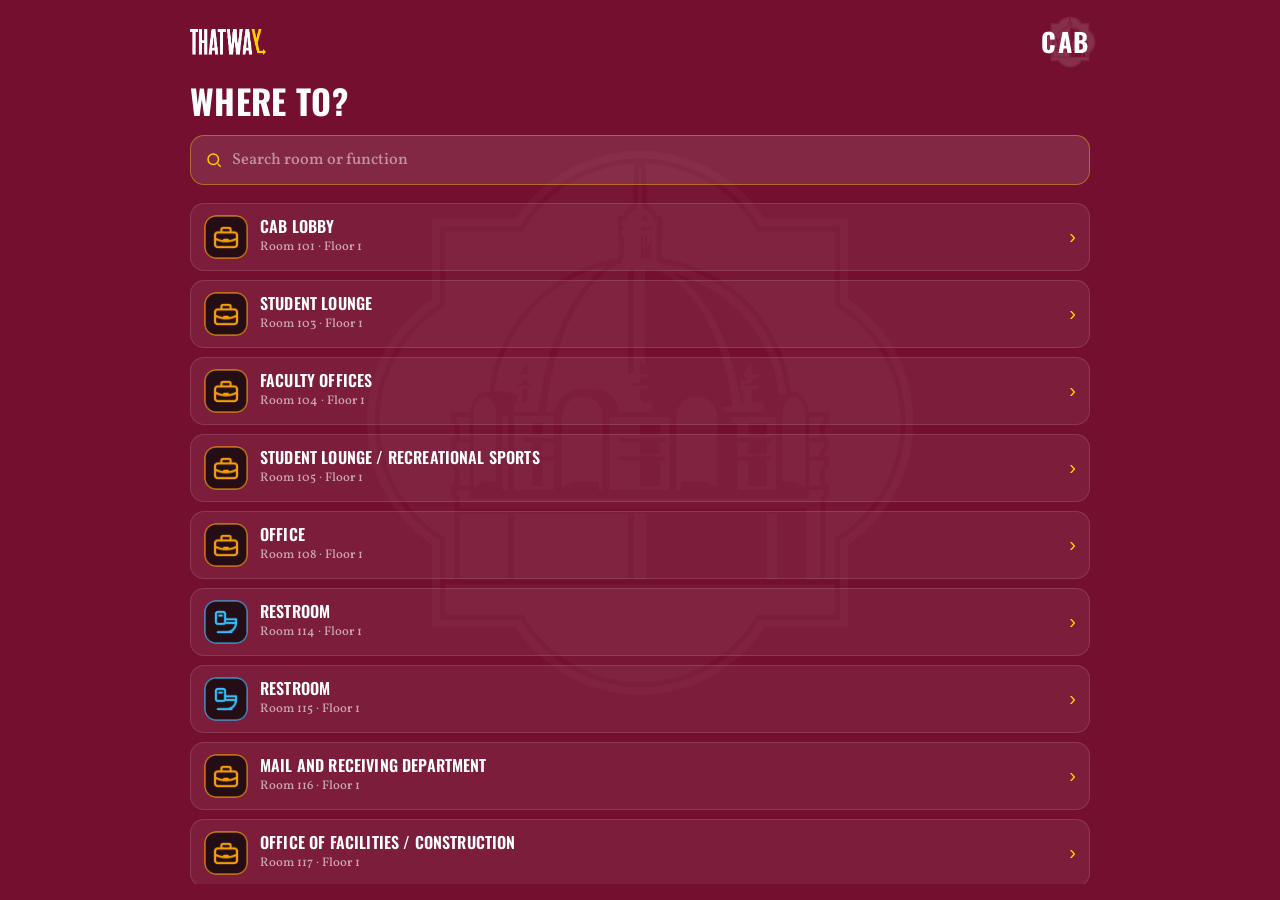
==== editor.html @ 7601133b "Add files via upload" ====
<!doctype html><html lang="en"><head><meta charset="utf-8">
<meta name="viewport" content="width=device-width, initial-scale=1, maximum-scale=1, viewport-fit=cover">
<meta name="apple-mobile-web-app-title" content="ThatWay Editor">
<meta name="theme-color" content="#740F2F">
<title>ThatWay · CAB — Editor (privat)</title>
<link rel="stylesheet" href="style.css">
<link rel="stylesheet" href="editor.css">
</head>
<body>
<div class="phone">

  <div class="screen" id="searchScreen">
    <div class="shead">
      <img class="brandlogo" src="images/thatway-logo.png" alt="ThatWay">
      <div class="cabtag"><img class="dome" src="images/dome-header.png" alt=""><span class="txt">CAB</span></div>
    </div>
    <div class="sh1">Where to?</div>
    <div class="sbar">
      <svg width="18" height="18" viewBox="0 0 24 24" fill="none" stroke="#FFCD00" stroke-width="2"><circle cx="11" cy="11" r="7"/><path d="M21 21l-4-4"/></svg>
      <input id="q" placeholder="Search room or function" autocomplete="off" autocapitalize="characters">
      <button class="sclear" id="sclear" aria-label="Clear">✕</button>
    </div>
    <div class="dlist" id="dlist"></div>
  </div>

  <div id="navScreen" hidden>
    <div class="hdr">
      <img class="brandlogo" src="images/thatway-logo.png" alt="ThatWay">
      <div class="dest"><div class="nm" id="destName"></div><div class="sub" id="destSub"></div></div>
      <div class="floorpill" id="floorPill">Floor 1</div>
    </div>
    <div class="stage" id="stage">
      <canvas id="glc"></canvas>
      <div class="scrim"></div>
      <div class="tag">360°</div>
      <div class="look" id="look" hidden>↔ Look around</div>
      <div class="edge" id="edgeL"><div class="a">‹</div><div class="t">That way</div></div>
      <div class="edge" id="edgeR"><div class="a">›</div><div class="t">That way</div></div>
      <div class="pinA" id="pinA"><svg viewBox="0 0 24 24"><path d="M12 1.5c-4.4 0-8 3.5-8 7.9 0 5.6 8 13.1 8 13.1s8-7.5 8-13.1c0-4.4-3.6-7.9-8-7.9z" fill="#22C55E" stroke="#fff" stroke-width="1.4"/><circle cx="12" cy="9.3" r="3" fill="#fff"/></svg></div>
      <div class="floorB" id="floorB"><div class="fbox"><span class="fic">▲</span><span class="ftxt"><b>Floor&nbsp;4</b><i>Take this elevator up</i></span></div></div>
      <div class="card"><div class="big" id="bigTxt"></div><div class="sub" id="subTxt"></div></div>
      <div class="load" id="load"><div class="spin"></div><div id="loadTxt">Loading 360° view…</div></div>
      <div id="handles"></div>
      <button class="editBtn" id="editBtn" title="Edit route">✏️</button>
      <div class="editBar" id="editBar" hidden>
        <button id="ePrev">◀</button><span id="eStep">1/1</span><button id="eNext">▶</button>
        <span class="ebsep"></span>
        <button id="eImg" title="Change this step's photo">🖼</button>
        <button id="eStepAdd" title="Add step (choose photo)">S＋</button>
        <button id="eStepDel" title="Delete step">S－</button>
        <button id="eGoal" title="Toggle destination step (🎯)">🎯</button>
        <span class="ebsep"></span>
        <button id="eAdd" title="Add line point">＋</button>
        <button id="eDel" title="Delete last line point">－</button>
        <button id="eReset" title="Reset line">↺</button>
        <button id="eView" title="Remember view here">📷</button>
        <span class="ebsep"></span>
        <button id="eAuto" title="Reset route to automatic">⟲</button>
        <button id="eExp" title="Export / Save">💾</button>
        <button id="eDone" title="Done">✓</button>
      </div>
      <div class="ebhint" id="ebhint" hidden>Drag the points on the floor · “＋” then tap the floor · Green = start</div>
      <div class="expModal" id="expModal" hidden><div class="expBox"><b>Route saved ✓</b><div style="font-size:12px;color:#cbb">Saved on this device. Copy it and send it to bake into saved.js.</div><textarea id="expTxt" readonly></textarea><div class="expbtns"><button id="expCopy">Copy</button><button id="expClose">Close</button></div></div></div>
      <div class="pickModal" id="picker" hidden><div class="pickBox"><div class="pickHead"><b id="pickTitle">Choose a photo</b><button id="pickClose">✕</button></div><div class="pickGrid" id="pickGrid"></div></div></div>
    </div>
    <div class="foot">
      <div class="dots" id="dots"></div>
      <div class="navrow"><button class="btn back" id="backBtn">Back</button><button class="btn" id="nextBtn">Next ›</button></div>
    </div>
  </div>

  <div class="done" id="done">
    <div class="check"><svg width="46" height="46" viewBox="0 0 24 24" fill="none" stroke="#fff" stroke-width="3" stroke-linecap="round" stroke-linejoin="round"><path d="M4 12l5 5L20 6"/></svg></div>
    <div class="arv">You've arrived</div>
    <h2 id="doneName"></h2>
    <div class="dsub" id="doneSub"></div>
    <button class="doneBtn" id="toSearch">Back to search</button>
    <button class="doneLink" id="again">Walk it again</button>
  </div>

</div>
<script src="three.min.js"></script>
<script src="rooms.js"></script>
<script src="map.js"></script>
<script src="saved.js"></script>
<script src="directions.js"></script>
<script src="app.js"></script>
<script src="editor.js"></script>
</body></html>
---- style.css ----
/* ============================================================
   THATWAY · CAB — DESIGN (TAMU-SA Brand)
   ------------------------------------------------------------
   Farben hier in :root ändern, dann greift es überall.
   --maroon = Hintergrund (Madla Maroon)
   --yellow = Akzent (Yellow Rose) · Text darauf = --ink
   Fonts: Oswald (Headlines) · Vollkorn (Text/Subheads)
   ============================================================ */
@import url('https://fonts.googleapis.com/css2?family=Oswald:wght@500;600;700&family=Vollkorn:wght@400;500;600;700&display=swap');

:root{
  --maroon:#740F2F;        /* Madla Maroon (Basis)      */
  --maroon-deep:#4E0A20;   /* dunkler für Tiefe          */
  --maroon-hi:#8C1D3E;     /* heller für Flächen         */
  --yellow:#FFCD00;        /* Yellow Rose (Akzent)       */
  --ink:#020000;           /* Jaguar Black (Text auf Gelb)*/
  --white:#FFFFFF;         /* Esperanza White (Fließtext)*/
  --gray:#B1B1B1;          /* General Gray               */
  --green:#22C55E;         /* nur Ankunfts-Haken         */
  --line:#2F86FF;          /* Bodenlinie (funktional)    */
  --head:'Oswald',system-ui,sans-serif;
  --body:'Vollkorn',Georgia,serif;
}
*{margin:0;padding:0;box-sizing:border-box}
[hidden]{display:none!important}
html,body{height:100%;margin:0;overflow:hidden;overscroll-behavior:none;background:var(--maroon-deep)}
body{font-family:var(--body);color:var(--white);
  background:radial-gradient(130% 90% at 50% -10%,var(--maroon-hi),var(--maroon) 45%,var(--maroon-deep));
  display:flex;align-items:center;justify-content:center}

.phone{position:relative;width:100vw;height:100vh;height:100dvh;overflow:hidden;display:flex;flex-direction:column;background:transparent}
.notch{display:none}

/* ===== Focus (Tastatur) ===== */
button:focus-visible,input:focus-visible,.drow:focus-visible{outline:3px solid var(--yellow);outline-offset:3px}

/* ============================================================
   NAV-HEADER (im 360°-Screen)
   ============================================================ */
.hdr{position:relative;z-index:30;display:flex;align-items:center;gap:12px;
  padding:calc(env(safe-area-inset-top,0px) + 16px) 18px 10px}
.hdr .brandlogo{height:24px;flex:none}
.dest{flex:1;min-width:0}
.dest .lab{font-family:var(--head);font-weight:500;letter-spacing:.18em;font-size:9px;color:var(--yellow);text-transform:uppercase}
.dest .nm{font-family:var(--head);font-weight:700;font-size:17px;color:var(--white);line-height:1.05;
  white-space:nowrap;overflow:hidden;text-overflow:ellipsis;text-transform:uppercase;letter-spacing:.01em}
.dest .sub{font-family:var(--body);font-weight:500;font-size:12px;color:rgba(255,255,255,.62);margin-top:1px;
  white-space:nowrap;overflow:hidden;text-overflow:ellipsis}
.floorpill{flex:none;background:var(--yellow);border:1px solid var(--yellow);color:var(--ink);
  font-family:var(--head);font-weight:600;font-size:11px;padding:6px 11px;border-radius:999px;white-space:nowrap;text-transform:uppercase;letter-spacing:.04em}

/* ============================================================
   360°-BÜHNE
   ============================================================ */
.stage{position:relative;flex:1;margin:6px 12px 0;border-radius:20px;overflow:hidden;background:#000;
  box-shadow:inset 0 0 0 1px rgba(255,255,255,.06);touch-action:none;cursor:grab}
.stage:active{cursor:grabbing}
#glc{position:absolute;inset:0;width:100%;height:100%;display:block}
.scrim{position:absolute;inset:0;z-index:4;pointer-events:none;
  background:linear-gradient(to bottom,rgba(0,0,0,.32) 0%,rgba(0,0,0,0) 20%,rgba(0,0,0,0) 50%,rgba(0,0,0,.6) 100%)}
.tag{position:absolute;left:12px;top:10px;z-index:8;background:rgba(0,0,0,.5);border:1px solid rgba(255,205,0,.4);
  color:var(--yellow);font-size:9px;padding:3px 9px;border-radius:999px;letter-spacing:.03em;font-weight:600;font-family:var(--head)}
.look{position:absolute;top:10px;right:12px;z-index:8;background:rgba(0,0,0,.5);border:1px solid rgba(255,255,255,.2);
  color:rgba(255,255,255,.85);font-size:10px;padding:4px 10px;border-radius:999px;transition:opacity .5s;font-family:var(--body)}

/* Rand-Hinweis „That way“ */
.edge{position:absolute;top:48%;z-index:7;transform:translateY(-50%);display:none;flex-direction:column;align-items:center;gap:4px;pointer-events:none}
.edge.on{display:flex;animation:pulse 1.1s infinite}
@keyframes pulse{0%,100%{opacity:.5}50%{opacity:1}}
.edge .a{font-size:36px;color:var(--yellow);line-height:1;filter:drop-shadow(0 2px 5px rgba(0,0,0,.7))}
.edge .t{font-size:9px;color:#fff;background:rgba(0,0,0,.6);padding:2px 7px;border-radius:999px;white-space:nowrap;font-family:var(--body)}
#edgeL{left:8px}#edgeR{right:8px}

/* Aufzug-Hinweis */
.floorB{position:absolute;z-index:6;pointer-events:none;transform:translate(-50%,-50%);transition:opacity .2s;opacity:0}
.fbox{display:flex;align-items:center;gap:10px;background:linear-gradient(180deg,var(--maroon-hi),var(--maroon-deep));
  border:2px solid var(--yellow);border-radius:16px;padding:9px 15px;box-shadow:0 10px 24px rgba(0,0,0,.55);animation:bob 1.3s infinite ease-in-out}
.fic{font-size:26px;color:var(--yellow);line-height:1;animation:upf 1.1s infinite ease-in-out}
.ftxt{display:flex;flex-direction:column;font-family:var(--head);color:#fff;line-height:1.15}
.ftxt b{font-size:18px;font-weight:700;color:var(--yellow);letter-spacing:.3px}
.ftxt i{font-size:11.5px;font-style:normal;opacity:.9;font-family:var(--body)}
@keyframes upf{0%,100%{transform:translateY(0)}50%{transform:translateY(-4px)}}

/* Ankunfts-Pin */
.pinA{position:absolute;z-index:6;pointer-events:none;transform:translate(-50%,-100%);transition:opacity .2s}
.pinA svg{width:64px;height:80px;filter:drop-shadow(0 5px 8px rgba(0,0,0,.5));animation:bob 1.1s infinite ease-in-out}
@keyframes bob{0%,100%{transform:translateY(0)}50%{transform:translateY(-9px)}}

/* Info-Karte */
.card{position:absolute;left:12px;right:12px;bottom:12px;z-index:9;background:rgba(30,6,15,.86);
  border:1px solid rgba(255,205,0,.35);border-radius:16px;padding:13px 16px;backdrop-filter:blur(6px)}
.card .big{font-family:var(--head);font-weight:700;font-size:20px;line-height:1.14;color:var(--white);text-transform:uppercase;letter-spacing:.01em}
.card .sub{font-family:var(--body);font-weight:500;font-size:13.5px;color:#f3e7cf;margin-top:3px}

/* Marken-Loader */
.load{position:absolute;inset:0;z-index:12;display:flex;flex-direction:column;gap:12px;align-items:center;justify-content:center;
  color:#f3e7cf;font-size:12px;font-family:var(--body);background:var(--maroon-deep);transition:opacity .3s}
.load .spin{width:34px;height:34px;border:3px solid rgba(255,255,255,.2);border-top-color:var(--yellow);border-radius:50%;animation:spin .8s linear infinite}
@keyframes spin{to{transform:rotate(360deg)}}

/* ===== Fuß / Buttons ===== */
#navScreen{display:flex;flex-direction:column;flex:1;min-height:0}
.foot{padding:12px 16px calc(env(safe-area-inset-bottom,0px) + 18px);z-index:30}
.dots{display:flex;gap:5px;justify-content:center;margin-bottom:12px}
.dots i{width:6px;height:6px;border-radius:50%;background:rgba(255,255,255,.22);transition:.25s}
.dots i.on{background:var(--yellow);width:18px;border-radius:6px}
.navrow{display:flex;gap:8px;max-width:640px;margin:0 auto;width:100%}
.btn{border:0;border-radius:15px;padding:16px 0;font-family:var(--head);font-weight:700;font-size:17px;cursor:pointer;
  transition:transform .15s ease,filter .15s ease;text-transform:uppercase;letter-spacing:.03em}
#nextBtn{flex:1;background:var(--yellow);color:var(--ink);box-shadow:0 8px 22px rgba(255,205,0,.28)}
#nextBtn:hover{filter:brightness(1.05)}
.btn.back{flex:0 0 54px;width:54px;background:rgba(255,255,255,.12);color:#fff;font-size:13px;border:1px solid rgba(255,255,255,.25)}
.btn:active{transform:scale(.98)}
.btn.back[disabled]{opacity:.3;cursor:default}
#nextBtn.arrive{background:var(--green);color:#04220f}

/* ============================================================
   ANKUNFT (dynamisch, Markenfarben)
   ============================================================ */
.done{position:absolute;inset:0;z-index:50;display:none;flex-direction:column;align-items:center;justify-content:center;text-align:center;padding:30px;
  background:radial-gradient(120% 90% at 50% 26%,var(--maroon-hi),var(--maroon) 52%,var(--maroon-deep))}
.done.show{display:flex}
.check{width:96px;height:96px;border-radius:50%;background:var(--green);display:flex;align-items:center;justify-content:center;
  box-shadow:0 0 0 12px rgba(34,197,94,.16);margin-bottom:22px}
.done .arv{font-family:var(--body);font-weight:600;font-size:13px;letter-spacing:.18em;text-transform:uppercase;color:var(--yellow);margin-bottom:10px}
.done h2{font-family:var(--head);font-weight:700;font-size:27px;line-height:1.1;text-transform:uppercase;color:#fff;max-width:16ch}
.done .dsub{font-family:var(--body);font-weight:500;font-size:15px;color:rgba(255,255,255,.72);margin-top:8px}
.doneBtn{margin-top:28px;background:var(--yellow);color:var(--ink);border:0;border-radius:14px;padding:15px 32px;
  font-family:var(--head);font-weight:700;font-size:16px;cursor:pointer;text-transform:uppercase;letter-spacing:.03em}
.doneBtn:active{transform:scale(.98)}
.doneLink{margin-top:14px;background:none;border:0;color:rgba(255,255,255,.6);font-size:13px;cursor:pointer;text-decoration:underline;font-family:var(--body)}

/* ============================================================
   SUCH-/START-SCREEN
   ============================================================ */
.screen{position:absolute;inset:0;z-index:20;display:flex;flex-direction:column;align-items:center;
  padding:calc(env(safe-area-inset-top,0px) + 22px) 20px calc(env(safe-area-inset-bottom,0px) + 16px);
  background:url(images/dome-watermark.png) center 42% / min(560px,72%) auto no-repeat, var(--maroon)}
.screen>*{width:100%;max-width:900px;margin-left:auto;margin-right:auto}

.shead{display:flex;align-items:center;gap:12px;margin-bottom:22px;position:relative}
.shead .brandlogo{height:26px;flex:none}
.cabtag{margin-left:auto;position:relative;display:flex;align-items:center;justify-content:flex-end}
.cabtag .dome{position:absolute;right:-6px;top:50%;transform:translateY(-50%);height:52px;opacity:.9;pointer-events:none}
.cabtag .txt{font-family:var(--head);font-weight:700;font-size:26px;letter-spacing:.06em;color:var(--white);position:relative}

.sh1{font-family:var(--head);font-weight:700;font-size:30px;line-height:1.05;margin-bottom:16px;text-transform:uppercase;letter-spacing:.01em}

.sbar{display:flex;align-items:center;gap:9px;background:rgba(255,255,255,.10);border:1px solid rgba(255,205,0,.4);
  border-radius:14px;padding:13px 14px;margin-bottom:18px}
.sbar input{flex:1;background:none;border:0;outline:0;color:#fff;font-family:var(--body);font-weight:500;font-size:16px}
.sbar input::placeholder{color:rgba(255,255,255,.5)}
.sclear{flex:none;width:24px;height:24px;border-radius:50%;border:0;background:rgba(255,255,255,.15);color:#fff;
  font-size:14px;line-height:1;cursor:pointer;display:none}
.sclear.show{display:block}

.dlist{display:flex;flex-direction:column;gap:9px;overflow:auto;flex:1;min-height:0;width:100%;max-width:900px;padding-bottom:8px}
.dlist::-webkit-scrollbar{width:0}

.drow{display:flex;align-items:center;gap:12px;width:100%;text-align:left;cursor:pointer;
  background:rgba(255,255,255,.06);border:1px solid rgba(255,255,255,.12);border-radius:14px;padding:11px 13px;color:#fff;
  transition:transform .16s ease,border-color .16s ease,background .16s ease}
.drow:hover{transform:translateY(-2px);border-color:rgba(255,205,0,.65);background:rgba(255,255,255,.09)}
.drow:active{transform:scale(.99)}
.drow .ic{width:44px;height:44px;flex:none;display:flex;align-items:center;justify-content:center}
.drow .ic img{width:44px;height:44px;display:block;border-radius:12px}
.drow .txt{display:flex;flex-direction:column;min-width:0}
.drow .nm{font-family:var(--head);font-weight:600;font-size:16px;line-height:1.15;text-transform:uppercase;letter-spacing:.01em;
  display:-webkit-box;-webkit-line-clamp:2;-webkit-box-orient:vertical;overflow:hidden}
.drow .fl{font-family:var(--body);font-weight:500;font-size:12.5px;color:rgba(255,255,255,.6);margin-top:2px;white-space:nowrap}
.drow .go{margin-left:auto;color:var(--yellow);font-size:20px;padding-left:6px}

/* ============================================================
   RESPONSIVE
   ============================================================ */
@media (min-width:700px){
  .stage{margin:8px auto 0;max-width:1100px;width:calc(100% - 24px)}
  .hdr,.foot{max-width:1100px;margin-left:auto;margin-right:auto;width:100%}
  .card{left:auto;right:16px;width:min(480px,calc(100% - 32px))}
  .sh1{font-size:34px}
}
---- editor.css ----
/* ============================================================
   THATWAY · CAB — EDITOR STYLES (nur private Editor-Version)
   Diese Datei wird in der öffentlichen Version NICHT geladen.
   ============================================================ */
.editBtn{position:absolute;right:14px;top:56px;z-index:12;width:40px;height:40px;border-radius:50%;border:2px solid var(--yellow);
  background:rgba(0,0,0,.55);color:var(--yellow);font-size:20px;cursor:pointer;display:flex;align-items:center;justify-content:center}
.editBtn.on{background:var(--yellow);color:var(--ink)}
.editBar{position:absolute;left:8px;right:8px;top:8px;z-index:13;background:rgba(10,6,8,.92);border:1px solid var(--yellow);
  border-radius:12px;padding:6px;display:flex;gap:5px;align-items:center;justify-content:center;flex-wrap:wrap}
.editBar button{min-width:36px;height:36px;padding:0 7px;border-radius:9px;border:1px solid #7a5a2a;background:#1a1410;color:#f0e6d0;
  font-weight:700;font-size:16px;cursor:pointer;font-family:inherit;display:flex;align-items:center;justify-content:center}
.editBar button:active{transform:scale(.94)}
.editBar #eStep{color:var(--yellow);font-weight:800;font-size:13px;min-width:40px;text-align:center}
.editBar button.on{background:var(--yellow);color:var(--ink);border-color:var(--yellow)}
.ebsep{width:1px;height:26px;background:#7a5a2a;margin:0 2px}
#handles{position:absolute;inset:0;z-index:11;pointer-events:none}
.handle{position:absolute;width:28px;height:28px;margin:-14px 0 0 -14px;border-radius:50%;background:rgba(255,255,255,.95);
  border:3px solid #1766ff;box-shadow:0 2px 8px rgba(0,0,0,.55);display:none}
.handle.start{background:#22c55e;border-color:#fff}
.ebhint{position:absolute;left:8px;right:8px;top:54px;z-index:13;font-size:11px;line-height:1.3;color:#f0e6d0;text-align:center;
  background:rgba(10,6,8,.7);border-radius:8px;padding:4px 8px}
.expModal{position:absolute;inset:0;z-index:20;background:rgba(0,0,0,.72);display:flex;align-items:center;justify-content:center}
.expBox{background:#141018;border:1px solid var(--yellow);border-radius:14px;padding:15px;width:86%;max-width:360px;display:flex;flex-direction:column;gap:9px;color:#eee}
.expBox textarea{width:100%;height:120px;font-size:11px;background:#0a0a0a;color:#7fd6ff;border:1px solid #444;border-radius:8px;box-sizing:border-box;padding:6px}
.expbtns{display:flex;gap:8px}
.expBox button{flex:1;padding:10px;border-radius:8px;border:1px solid var(--yellow);background:#1a1410;color:var(--yellow);font-weight:700;cursor:pointer;font-family:inherit}
.pickModal{position:absolute;inset:0;z-index:24;background:rgba(0,0,0,.8);display:flex;align-items:center;justify-content:center}
.pickBox{background:#141018;border:1px solid var(--yellow);border-radius:14px;padding:12px;width:92%;max-width:420px;max-height:82%;display:flex;flex-direction:column;gap:10px;color:#eee}
.pickHead{display:flex;align-items:center;justify-content:space-between}
.pickHead button{width:30px;height:30px;border-radius:8px;border:1px solid var(--yellow);background:#1a1410;color:var(--yellow);font-weight:800;cursor:pointer}
.pickGrid{display:grid;grid-template-columns:repeat(2,1fr);gap:8px;overflow:auto}
.pcell{padding:0;border:2px solid #444;border-radius:10px;overflow:hidden;background:#0a0a0a;cursor:pointer;display:flex;flex-direction:column}
.pcell img{width:100%;height:78px;object-fit:cover;display:block}
.pcell span{font-size:11px;color:#f0e6d0;padding:5px 4px;text-align:center;word-break:break-all}
.pcell:active{transform:scale(.97)}
.pcell.on{border-color:var(--yellow);box-shadow:0 0 0 2px var(--yellow) inset}
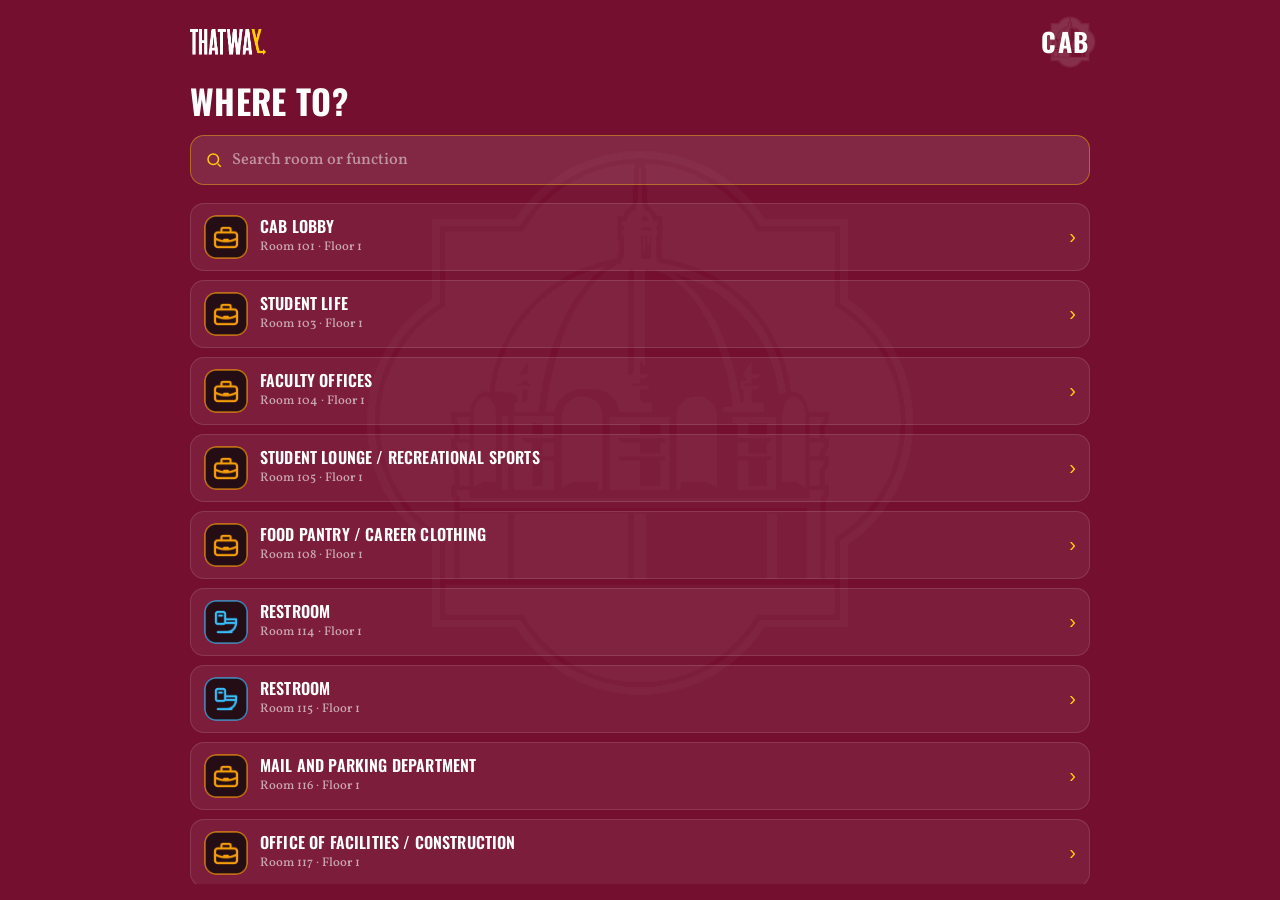
==== commit cf10db99: "Add files via upload" ====
--- a/editor.html
+++ b/editor.html
@@ -49,6 +49,7 @@
         <button id="eStepAdd" title="Add step (choose photo)">S＋</button>
         <button id="eStepDel" title="Delete step">S－</button>
         <button id="eGoal" title="Toggle destination step (🎯)">🎯</button>
+        <button id="eTxt" title="Set instruction text">✎</button>
         <span class="ebsep"></span>
         <button id="eAdd" title="Add line point">＋</button>
         <button id="eDel" title="Delete last line point">－</button>
@@ -61,6 +62,7 @@
       </div>
       <div class="ebhint" id="ebhint" hidden>Drag the points on the floor · “＋” then tap the floor · Green = start</div>
       <div class="expModal" id="expModal" hidden><div class="expBox"><b>Route saved ✓</b><div style="font-size:12px;color:#cbb">Saved on this device. Copy it and send it to bake into saved.js.</div><textarea id="expTxt" readonly></textarea><div class="expbtns"><button id="expCopy">Copy</button><button id="expClose">Close</button></div></div></div>
+      <div class="pickModal" id="txtModal" hidden><div class="pickBox"><div class="pickHead"><b>Instruction for this step</b><button id="txtClose">✕</button></div><div id="txtGrid" style="display:flex;flex-wrap:wrap;gap:8px;padding:12px"></div></div></div>
       <div class="pickModal" id="picker" hidden><div class="pickBox"><div class="pickHead"><b id="pickTitle">Choose a photo</b><button id="pickClose">✕</button></div><div class="pickGrid" id="pickGrid"></div></div></div>
     </div>
     <div class="foot">
